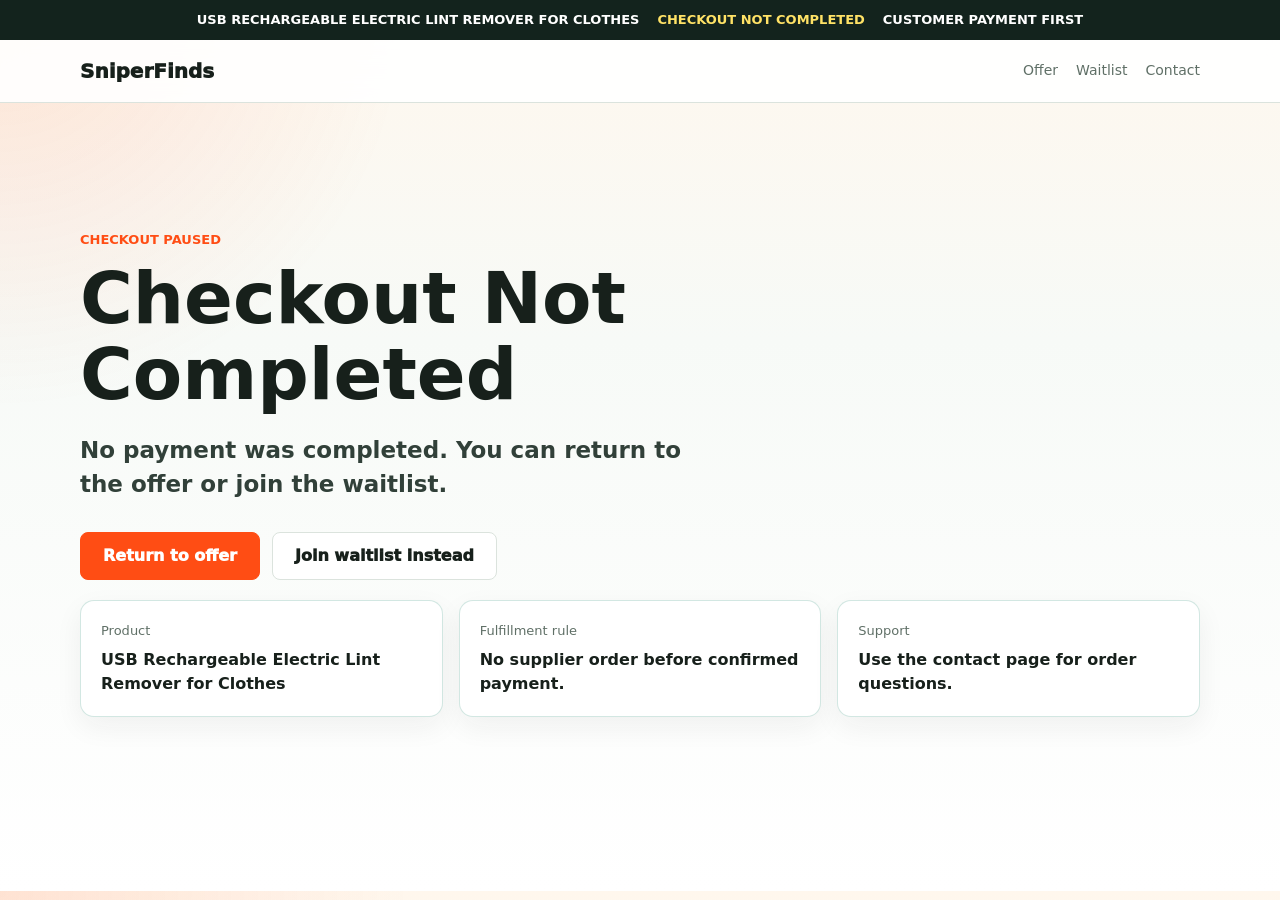
==== cancel.html @ 0b881c3d "Update generated storefront" ====
<!doctype html>
<html lang="en">
<head>
  <meta charset="utf-8">
  <meta name="viewport" content="width=device-width, initial-scale=1">
  <title>Checkout Not Completed | SniperFinds</title>
  <meta name="description" content="No payment was completed. You can return to the offer or join the waitlist.">
  <link rel="stylesheet" href="styles.css">
</head>
<body>
  <div class="promo-bar">
    <span>USB Rechargeable Electric Lint Remover for Clothes</span>
    <strong>Checkout Not Completed</strong>
    <span>Customer payment first</span>
  </div>
  <header class="topbar">
    <a class="brand" href="index.html">SniperFinds</a>
    <nav aria-label="Primary">
      <a href="index.html#offer">Offer</a>
      <a href="waitlist.html">Waitlist</a>
      <a href="contact.html">Contact</a>
    </nav>
  </header>
  <main>
    <section class="status-page">
      <p class="eyebrow">Checkout paused</p>
      <h1>Checkout Not Completed</h1>
      <p class="lead">No payment was completed. You can return to the offer or join the waitlist.</p>
      <div class="hero-actions">
        <a class="button primary" href="index.html#offer" data-track="cancel_primary">Return to offer</a>
        <a class="button secondary" href="waitlist.html">Join waitlist instead</a>
      </div>
      <div class="proof-band">
        <div>
          <span class="metric-label">Product</span>
          <strong>USB Rechargeable Electric Lint Remover for Clothes</strong>
        </div>
        <div>
          <span class="metric-label">Fulfillment rule</span>
          <strong>No supplier order before confirmed payment.</strong>
        </div>
        <div>
          <span class="metric-label">Support</span>
          <strong>Use the contact page for order questions.</strong>
        </div>
      </div>
    </section>
  </main>
  <script src="tracking.js"></script>
</body>
</html>
---- styles.css ----
:root {
  --ink: #17201b;
  --muted: #607067;
  --line: #dbe3dd;
  --paper: #f7faf7;
  --panel: #ffffff;
  --accent: #ff4d14;
  --green: #08785f;
  --accent-ink: #ffffff;
  --warm: #e6b84b;
  --soft: #eaf4ee;
  --dark: #13231d;
}

* { box-sizing: border-box; }

body {
  margin: 0;
  color: var(--ink);
  background:
    radial-gradient(circle at top left, rgba(255, 77, 20, 0.12), transparent 32vw),
    linear-gradient(180deg, #fff7ed 0, #f7faf7 38%, #ffffff 100%);
  font-family: Inter, ui-sans-serif, system-ui, -apple-system, BlinkMacSystemFont, "Segoe UI", sans-serif;
  line-height: 1.5;
}

a { color: inherit; }

.promo-bar {
  display: flex;
  justify-content: center;
  gap: 18px;
  padding: 10px 16px;
  background: var(--dark);
  color: #fff;
  font-size: 13px;
  font-weight: 900;
  text-transform: uppercase;
  overflow: hidden;
}

.promo-bar strong {
  color: #ffe266;
}

.topbar {
  position: sticky;
  top: 0;
  z-index: 10;
  display: flex;
  align-items: center;
  justify-content: space-between;
  gap: 24px;
  padding: 16px max(20px, calc((100vw - 1120px) / 2));
  background: rgba(255, 255, 255, 0.9);
  border-bottom: 1px solid var(--line);
  backdrop-filter: blur(12px);
}

.brand {
  font-weight: 950;
  font-size: 20px;
  text-decoration: none;
}

nav {
  display: flex;
  gap: 18px;
  color: var(--muted);
  font-size: 14px;
}

nav a { text-decoration: none; }

main {
  width: min(1120px, calc(100vw - 32px));
  margin: 0 auto;
}

.hero {
  min-height: calc(100vh - 112px);
  display: grid;
  grid-template-columns: minmax(0, 0.88fr) minmax(430px, 1.12fr);
  align-items: center;
  gap: 34px;
  padding: 34px 0 22px;
}

.eyebrow {
  margin: 0 0 12px;
  color: var(--accent);
  font-size: 13px;
  font-weight: 800;
  letter-spacing: 0;
  text-transform: uppercase;
}

h1, h2 { line-height: 1.05; letter-spacing: 0; }
h1 { margin: 0; font-size: clamp(40px, 6vw, 72px); max-width: 760px; }
h2 { margin: 0 0 16px; font-size: 32px; }

.lead {
  max-width: 650px;
  margin: 20px 0 0;
  color: #314039;
  font-size: 23px;
  font-weight: 750;
}

.price-line {
  display: flex;
  align-items: baseline;
  gap: 12px;
  margin-top: 24px;
}

.price-line span {
  font-size: 44px;
  font-weight: 900;
}

.price-line small {
  color: var(--accent);
  font-weight: 800;
}

.hero-actions {
  display: flex;
  flex-wrap: wrap;
  gap: 12px;
  margin-top: 30px;
}

.button {
  display: inline-flex;
  align-items: center;
  justify-content: center;
  min-height: 48px;
  padding: 0 22px;
  border: 1px solid var(--line);
  border-radius: 8px;
  font-weight: 950;
  text-decoration: none;
}

.button.primary {
  border-color: var(--accent);
  background: var(--accent);
  color: var(--accent-ink);
}

.button.primary:hover { transform: translateY(-1px); }
.button.secondary { background: var(--panel); }

.hero-bullets {
  display: grid;
  gap: 8px;
  margin: 22px 0 0;
  padding: 0;
  color: #314039;
  list-style: none;
  font-weight: 750;
}

.hero-bullets li::before {
  content: "✓";
  color: var(--green);
  font-weight: 900;
  margin-right: 8px;
}

.trust-strip {
  display: flex;
  flex-wrap: wrap;
  gap: 8px;
  margin-top: 22px;
}

.trust-strip span {
  padding: 8px 10px;
  border: 1px solid var(--line);
  border-radius: 8px;
  background: var(--panel);
  color: #314039;
  font-size: 13px;
  font-weight: 900;
  text-transform: uppercase;
}

.hero-media {
  position: relative;
  min-height: 620px;
  display: grid;
  place-items: center;
  border: 1px solid rgba(255, 77, 20, 0.22);
  background: #fff;
  border-radius: 18px;
  overflow: hidden;
  box-shadow: 0 28px 90px rgba(30, 35, 31, 0.18);
}

.media-note {
  position: absolute;
  left: 18px;
  right: 18px;
  bottom: 18px;
  padding: 14px 16px;
  border: 1px solid rgba(255,255,255,0.8);
  border-radius: 8px;
  background: rgba(255,255,255,0.88);
  font-weight: 900;
}

.discount-badge {
  position: absolute;
  top: 18px;
  right: 18px;
  display: grid;
  place-items: center;
  width: 104px;
  height: 104px;
  border-radius: 50%;
  background: #ff4d14;
  color: #fff;
  box-shadow: 0 18px 44px rgba(255, 77, 20, 0.38);
  transform: rotate(8deg);
}

.discount-badge span {
  font-size: 12px;
  font-weight: 900;
  text-transform: uppercase;
}

.discount-badge strong {
  margin-top: -14px;
  font-size: 34px;
  line-height: 1;
}

.asset-note {
  grid-column: 2;
  margin: -42px 0 0;
  color: var(--muted);
  font-size: 12px;
}

.hero-media img {
  width: 100%;
  height: 100%;
  object-fit: cover;
}

.image-gallery {
  display: grid;
  grid-template-columns: 1.25fr 0.9fr 0.9fr;
  gap: 14px;
  padding: 12px 0 34px;
}

.image-gallery figure {
  position: relative;
  min-height: 260px;
  margin: 0;
  border-radius: 16px;
  overflow: hidden;
  background: #fff;
  box-shadow: 0 14px 40px rgba(30, 35, 31, 0.11);
}

.image-gallery figure:first-child {
  min-height: 360px;
}

.image-gallery img {
  width: 100%;
  height: 100%;
  display: block;
  object-fit: cover;
}

.image-gallery figcaption {
  position: absolute;
  left: 12px;
  bottom: 12px;
  padding: 8px 10px;
  border-radius: 999px;
  background: rgba(19, 35, 29, 0.82);
  color: #fff;
  font-size: 12px;
  font-weight: 900;
}

.product-visual-fallback {
  width: min(360px, 78vw);
  aspect-ratio: 3 / 4;
  display: grid;
  grid-template-columns: 1fr 1fr;
  align-items: stretch;
  border: 1px solid var(--line);
  background: var(--panel);
}

.product-visual-fallback span,
.product-visual-fallback strong {
  display: grid;
  place-items: center;
  font-size: 28px;
}

.product-visual-fallback span {
  color: var(--muted);
  background: repeating-linear-gradient(45deg, #e8edf4, #e8edf4 8px, #d6dde8 8px, #d6dde8 16px);
}

.product-visual-fallback strong {
  color: #0c4d3f;
  background: #e8f8f2;
}

.proof-band {
  display: grid;
  grid-template-columns: repeat(3, 1fr);
  gap: 16px;
  padding: 20px 0 46px;
}

.how-it-works {
  padding: 64px 0;
  border-top: 1px solid var(--line);
}

.steps {
  display: grid;
  grid-template-columns: repeat(3, 1fr);
  gap: 16px;
}

.steps div {
  padding: 20px;
  border: 1px solid var(--line);
  border-radius: 8px;
  background: var(--panel);
}

.steps span {
  display: inline-grid;
  place-items: center;
  width: 34px;
  height: 34px;
  margin-bottom: 18px;
  border-radius: 50%;
  background: var(--accent);
  color: var(--accent-ink);
  font-weight: 900;
}

.steps h2 {
  font-size: 24px;
}

.steps p {
  color: var(--muted);
}

.proof-band div,
.offer,
.faq details {
  border: 1px solid rgba(8, 120, 95, 0.18);
  background: var(--panel);
  border-radius: 14px;
}

.proof-band div {
  padding: 20px;
  box-shadow: 0 10px 28px rgba(30, 35, 31, 0.06);
}
.metric-label { display: block; color: var(--muted); font-size: 13px; margin-bottom: 8px; }

.content-grid {
  display: grid;
  grid-template-columns: 1fr 420px;
  gap: 48px;
  padding: 64px 0;
  border-top: 1px solid var(--line);
}

.content-grid p { color: var(--muted); font-size: 18px; }

.feature-list {
  margin: 0;
  padding: 0;
  list-style: none;
  display: grid;
  gap: 12px;
}

.feature-list li {
  padding: 16px 18px;
  border-left: 5px solid var(--accent);
  border-radius: 10px;
  background: #fffaf0;
  font-weight: 800;
}

.trust-panel {
  display: grid;
  grid-template-columns: minmax(0, 0.86fr) minmax(360px, 1.14fr);
  gap: 32px;
  padding: 56px 0;
  border-top: 1px solid var(--line);
}

.trust-panel p {
  color: var(--muted);
  font-size: 18px;
}

.unit-economics,
.quality-grid {
  display: grid;
  gap: 14px;
}

.unit-economics {
  grid-template-columns: repeat(2, minmax(0, 1fr));
}

.unit-economics div,
.quality-grid div {
  padding: 18px;
  border: 1px solid var(--line);
  border-radius: 8px;
  background: var(--panel);
}

.unit-economics span,
.quality-grid span {
  display: block;
  margin-bottom: 8px;
  color: var(--muted);
  font-size: 12px;
  font-weight: 900;
  text-transform: uppercase;
}

.unit-economics strong,
.quality-grid strong {
  display: block;
  font-size: 20px;
  line-height: 1.2;
}

.quality-grid {
  grid-template-columns: repeat(3, 1fr);
  padding: 0 0 56px;
}

.quality-grid p {
  margin: 10px 0 0;
  color: var(--muted);
}

.offer {
  display: flex;
  align-items: center;
  justify-content: space-between;
  gap: 24px;
  padding: 32px;
  margin: 28px 0 64px;
  background: linear-gradient(135deg, #13231d, #255244);
  color: #fff;
}

.offer p { color: rgba(255,255,255,0.76); margin: 0; max-width: 640px; }
.offer h2 { font-size: 46px; }
.offer s { color: rgba(255,255,255,0.52); font-size: 26px; }

.comparison {
  display: grid;
  grid-template-columns: 0.8fr 1.2fr;
  gap: 24px;
  padding: 56px 0;
  border-top: 1px solid var(--line);
}

.comparison-grid {
  display: grid;
  grid-template-columns: 1fr 1fr;
  gap: 16px;
}

.comparison-grid div {
  padding: 20px;
  border: 1px solid var(--line);
  border-radius: 8px;
  background: var(--panel);
}

.comparison-grid span {
  display: block;
  margin-bottom: 8px;
  color: var(--muted);
  font-size: 13px;
  font-weight: 800;
  text-transform: uppercase;
}

.faq {
  padding: 0 0 72px;
}

.faq details {
  padding: 18px 20px;
  margin-top: 12px;
}

.faq summary { cursor: pointer; font-weight: 800; }
.faq p { color: var(--muted); }

.waitlist-layout {
  min-height: calc(100vh - 72px);
  display: grid;
  grid-template-columns: minmax(0, 1fr) minmax(320px, 440px);
  align-items: center;
  gap: 48px;
  padding: 56px 0;
}

.status-page {
  min-height: calc(100vh - 112px);
  display: grid;
  align-content: center;
  padding: 72px 0;
}

.waitlist-proof {
  margin-top: 28px;
  padding: 18px;
  border: 1px solid var(--line);
  border-radius: 8px;
  background: var(--panel);
}

.waitlist-proof span {
  display: block;
  color: var(--muted);
  font-size: 13px;
  margin-bottom: 8px;
}

.waitlist-form {
  display: grid;
  gap: 16px;
  padding: 22px;
  border: 1px solid var(--line);
  border-radius: 8px;
  background: var(--panel);
}

.waitlist-form label {
  display: grid;
  gap: 8px;
  color: var(--ink);
  font-weight: 800;
}

.waitlist-form input,
.waitlist-form select,
.waitlist-form textarea {
  width: 100%;
  min-height: 44px;
  border: 1px solid var(--line);
  border-radius: 8px;
  padding: 10px 12px;
  color: var(--ink);
  background: #fff;
  font: inherit;
}

.waitlist-form textarea { resize: vertical; }
.form-note, .form-success { margin: 0; color: var(--muted); font-size: 14px; }
.form-success { color: var(--accent); font-weight: 800; }

footer {
  display: flex;
  justify-content: space-between;
  gap: 16px;
  padding: 24px max(20px, calc((100vw - 1120px) / 2));
  color: var(--muted);
  border-top: 1px solid var(--line);
  font-size: 14px;
}

.sticky-cta {
  position: fixed;
  left: 50%;
  bottom: 16px;
  z-index: 20;
  display: none;
  align-items: center;
  justify-content: space-between;
  gap: 14px;
  width: min(520px, calc(100vw - 24px));
  padding: 10px;
  border: 1px solid var(--line);
  border-radius: 8px;
  background: rgba(255,255,255,0.94);
  box-shadow: 0 18px 50px rgba(23, 32, 27, 0.16);
  transform: translateX(-50%);
}

.sticky-cta span {
  padding-left: 8px;
  font-weight: 900;
}

@media (max-width: 860px) {
  .topbar { align-items: flex-start; }
  .promo-bar { justify-content: flex-start; overflow-x: auto; }
  nav { display: none; }
  .hero { grid-template-columns: 1fr; gap: 28px; min-height: auto; }
  h1 { font-size: 42px; }
  .lead { font-size: 18px; }
  .hero-media { min-height: 380px; }
  .discount-badge { width: 82px; height: 82px; }
  .discount-badge strong { font-size: 27px; }
  .asset-note { grid-column: auto; margin: -18px 0 0; }
  .proof-band,
  .image-gallery,
  .content-grid,
  .trust-panel,
  .unit-economics,
  .quality-grid,
  .steps,
  .comparison,
  .comparison-grid,
  .waitlist-layout { grid-template-columns: 1fr; }
  .offer { align-items: flex-start; flex-direction: column; }
  .sticky-cta { display: flex; }
  footer { flex-direction: column; }
}
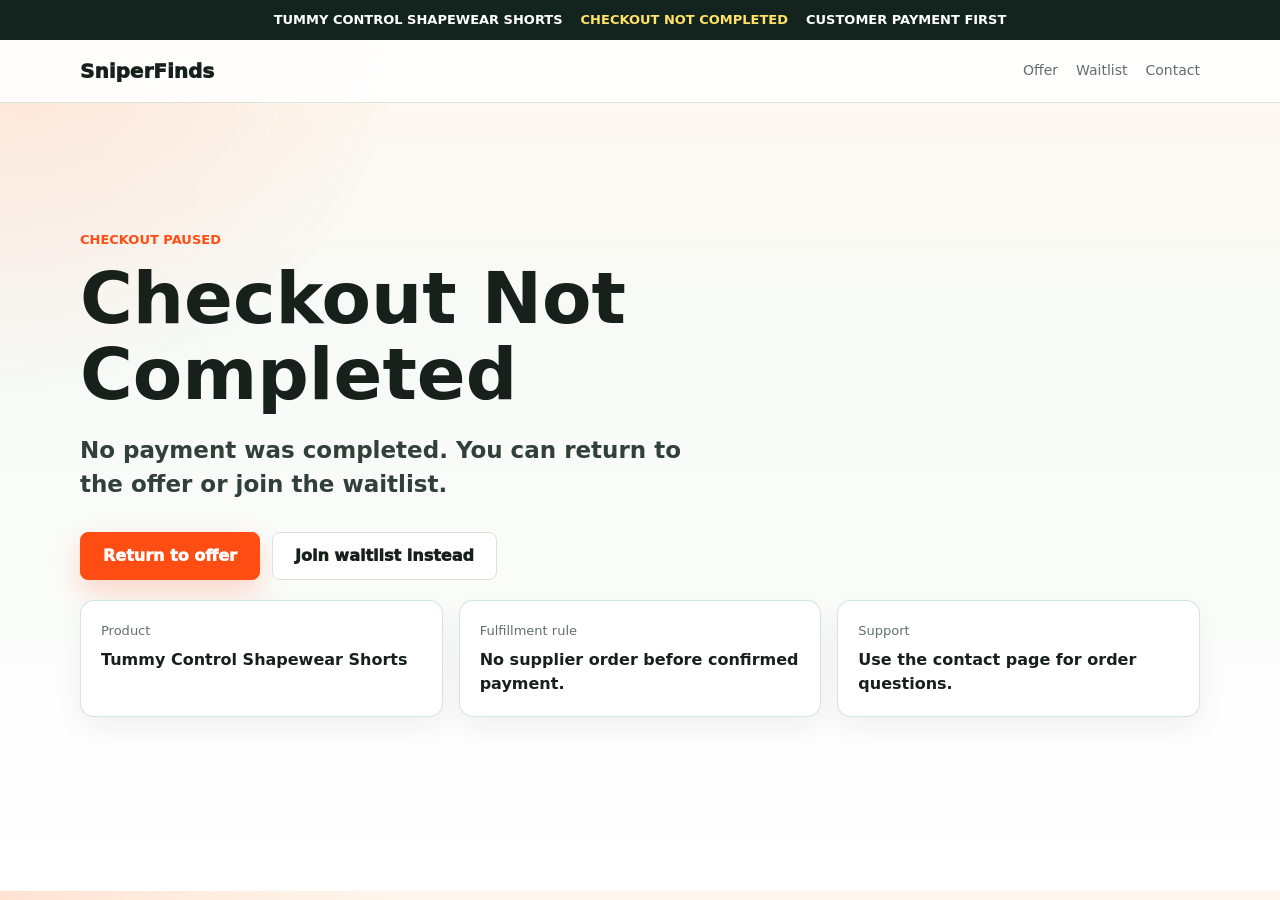
==== commit 34df9aeb: "Update generated storefront" ====
--- a/cancel.html
+++ b/cancel.html
@@ -9,7 +9,7 @@
 </head>
 <body>
   <div class="promo-bar">
-    <span>USB Rechargeable Electric Lint Remover for Clothes</span>
+    <span>Tummy Control Shapewear Shorts</span>
     <strong>Checkout Not Completed</strong>
     <span>Customer payment first</span>
   </div>
@@ -33,7 +33,7 @@
       <div class="proof-band">
         <div>
           <span class="metric-label">Product</span>
-          <strong>USB Rechargeable Electric Lint Remover for Clothes</strong>
+          <strong>Tummy Control Shapewear Shorts</strong>
         </div>
         <div>
           <span class="metric-label">Fulfillment rule</span>
--- a/styles.css
+++ b/styles.css
@@ -142,15 +142,17 @@
   border-radius: 8px;
   font-weight: 950;
   text-decoration: none;
+  transition: transform 160ms ease, box-shadow 160ms ease, background 160ms ease;
 }
 
 .button.primary {
   border-color: var(--accent);
   background: var(--accent);
   color: var(--accent-ink);
-}
-
-.button.primary:hover { transform: translateY(-1px); }
+  box-shadow: 0 12px 28px rgba(255, 77, 20, 0.22);
+}
+
+.button.primary:hover { transform: translateY(-2px); box-shadow: 0 16px 36px rgba(255, 77, 20, 0.3); }
 .button.secondary { background: var(--panel); }
 
 .hero-bullets {
@@ -198,6 +200,14 @@
   border-radius: 18px;
   overflow: hidden;
   box-shadow: 0 28px 90px rgba(30, 35, 31, 0.18);
+}
+
+.hero-media::after {
+  content: "";
+  position: absolute;
+  inset: 0;
+  pointer-events: none;
+  background: linear-gradient(180deg, transparent 55%, rgba(0,0,0,0.18));
 }
 
 .media-note {
@@ -267,6 +277,12 @@
   overflow: hidden;
   background: #fff;
   box-shadow: 0 14px 40px rgba(30, 35, 31, 0.11);
+  transition: transform 180ms ease, box-shadow 180ms ease;
+}
+
+.image-gallery figure:hover {
+  transform: translateY(-3px);
+  box-shadow: 0 18px 48px rgba(30, 35, 31, 0.16);
 }
 
 .image-gallery figure:first-child {
@@ -378,6 +394,67 @@
 }
 .metric-label { display: block; color: var(--muted); font-size: 13px; margin-bottom: 8px; }
 
+.signal-panel {
+  display: grid;
+  grid-template-columns: minmax(0, 0.8fr) minmax(360px, 1.2fr);
+  gap: 24px;
+  padding: 56px 0;
+  border-top: 1px solid var(--line);
+}
+
+.signal-panel p {
+  color: var(--muted);
+  font-size: 18px;
+}
+
+.signal-stats {
+  display: grid;
+  grid-template-columns: repeat(3, 1fr);
+  gap: 12px;
+}
+
+.signal-stats div,
+.review-strip article {
+  padding: 18px;
+  border: 1px solid rgba(8, 120, 95, 0.18);
+  border-radius: 14px;
+  background: #fff;
+  box-shadow: 0 10px 28px rgba(30, 35, 31, 0.06);
+}
+
+.signal-stats span,
+.review-strip span {
+  display: block;
+  color: var(--muted);
+  font-size: 12px;
+  font-weight: 900;
+  text-transform: uppercase;
+}
+
+.signal-stats strong {
+  display: block;
+  margin-top: 8px;
+  font-size: 28px;
+}
+
+.review-strip {
+  grid-column: 1 / -1;
+  display: grid;
+  grid-template-columns: repeat(3, 1fr);
+  gap: 12px;
+}
+
+.review-strip p {
+  margin: 0 0 12px;
+  color: #314039;
+  font-size: 16px;
+  font-weight: 750;
+}
+
+.review-strip .empty-review {
+  grid-column: 1 / -1;
+}
+
 .content-grid {
   display: grid;
   grid-template-columns: 1fr 420px;
@@ -526,6 +603,113 @@
   align-items: center;
   gap: 48px;
   padding: 56px 0;
+}
+
+.collection-hero {
+  padding: 56px 0 28px;
+}
+
+.collection-grid {
+  display: grid;
+  gap: 18px;
+  padding: 0 0 72px;
+}
+
+.collection-card {
+  display: grid;
+  grid-template-columns: minmax(280px, 0.85fr) minmax(0, 1.15fr);
+  gap: 22px;
+  padding: 18px;
+  border: 1px solid rgba(8, 120, 95, 0.18);
+  border-radius: 14px;
+  background: #fff;
+  box-shadow: 0 16px 44px rgba(30, 35, 31, 0.08);
+}
+
+.collection-image {
+  position: relative;
+  min-height: 330px;
+  display: block;
+  border-radius: 12px;
+  overflow: hidden;
+  background: var(--paper);
+}
+
+.collection-image img {
+  width: 100%;
+  height: 100%;
+  display: block;
+  object-fit: cover;
+}
+
+.collection-image strong {
+  position: absolute;
+  top: 12px;
+  right: 12px;
+  display: grid;
+  place-items: center;
+  width: 48px;
+  height: 48px;
+  border-radius: 50%;
+  background: var(--accent);
+  color: #fff;
+  box-shadow: 0 14px 34px rgba(255, 77, 20, 0.28);
+}
+
+.collection-copy {
+  display: grid;
+  align-content: center;
+  gap: 14px;
+  padding: 8px 8px 8px 0;
+}
+
+.collection-copy p {
+  margin: 0;
+  color: var(--muted);
+  font-size: 17px;
+}
+
+.collection-tags {
+  display: flex;
+  flex-wrap: wrap;
+  gap: 8px;
+}
+
+.collection-tags span {
+  padding: 7px 9px;
+  border-radius: 8px;
+  background: var(--soft);
+  color: var(--green);
+  font-size: 12px;
+  font-weight: 900;
+  text-transform: uppercase;
+}
+
+.collection-stats {
+  display: grid;
+  grid-template-columns: repeat(3, 1fr);
+  gap: 10px;
+}
+
+.collection-stats div {
+  padding: 14px;
+  border: 1px solid var(--line);
+  border-radius: 8px;
+  background: var(--paper);
+}
+
+.collection-stats span,
+.collection-stats small {
+  display: block;
+  color: var(--muted);
+  font-size: 12px;
+  font-weight: 800;
+}
+
+.collection-stats strong {
+  display: block;
+  margin: 4px 0;
+  font-size: 22px;
 }
 
 .status-page {
@@ -605,7 +789,7 @@
   width: min(520px, calc(100vw - 24px));
   padding: 10px;
   border: 1px solid var(--line);
-  border-radius: 8px;
+  border-radius: 10px;
   background: rgba(255,255,255,0.94);
   box-shadow: 0 18px 50px rgba(23, 32, 27, 0.16);
   transform: translateX(-50%);
@@ -614,6 +798,128 @@
 .sticky-cta span {
   padding-left: 8px;
   font-weight: 900;
+  font-size: 18px;
+}
+
+.board-hero {
+  padding: 56px 0 28px;
+}
+
+.board-summary {
+  display: grid;
+  grid-template-columns: 0.8fr 1.6fr 0.8fr;
+  gap: 12px;
+  margin-top: 28px;
+}
+
+.board-summary div,
+.trend-card {
+  border: 1px solid rgba(8, 120, 95, 0.18);
+  border-radius: 14px;
+  background: #fff;
+  box-shadow: 0 16px 44px rgba(30, 35, 31, 0.08);
+}
+
+.board-summary div {
+  padding: 18px;
+}
+
+.board-summary span,
+.trend-stats span,
+.trend-verdict span {
+  display: block;
+  color: var(--muted);
+  font-size: 12px;
+  font-weight: 900;
+  text-transform: uppercase;
+}
+
+.board-summary strong {
+  display: block;
+  margin-top: 8px;
+  font-size: 24px;
+}
+
+.trend-board {
+  display: grid;
+  gap: 16px;
+  padding: 24px 0 64px;
+}
+
+.trend-card {
+  position: relative;
+  display: grid;
+  grid-template-columns: minmax(0, 1fr);
+  gap: 16px;
+  padding: 24px;
+}
+
+.trend-rank {
+  position: absolute;
+  top: 18px;
+  right: 18px;
+  color: var(--accent);
+  font-size: 30px;
+  font-weight: 950;
+}
+
+.trend-card h2 {
+  max-width: 820px;
+  padding-right: 72px;
+}
+
+.trend-card p {
+  max-width: 820px;
+  color: #314039;
+  font-weight: 700;
+}
+
+.trend-tags {
+  display: flex;
+  flex-wrap: wrap;
+  gap: 8px;
+}
+
+.trend-tags span {
+  padding: 7px 9px;
+  border-radius: 8px;
+  background: var(--soft);
+  color: var(--green);
+  font-size: 12px;
+  font-weight: 900;
+  text-transform: uppercase;
+}
+
+.trend-stats {
+  display: grid;
+  grid-template-columns: repeat(6, 1fr);
+  gap: 10px;
+}
+
+.trend-stats div {
+  padding: 14px;
+  border: 1px solid var(--line);
+  border-radius: 8px;
+  background: var(--paper);
+}
+
+.trend-stats strong {
+  display: block;
+  margin-top: 6px;
+  font-size: 21px;
+}
+
+.trend-verdict {
+  display: flex;
+  align-items: center;
+  justify-content: space-between;
+  gap: 16px;
+  padding-top: 14px;
+  border-top: 1px solid var(--line);
+}
+
+.trend-verdict strong {
+  color: var(--green);
 }
 
 @media (max-width: 860px) {
@@ -629,6 +935,9 @@
   .asset-note { grid-column: auto; margin: -18px 0 0; }
   .proof-band,
   .image-gallery,
+  .signal-panel,
+  .signal-stats,
+  .review-strip,
   .content-grid,
   .trust-panel,
   .unit-economics,
@@ -636,7 +945,16 @@
   .steps,
   .comparison,
   .comparison-grid,
+  .collection-card,
+  .collection-stats,
+  .board-summary,
+  .trend-stats,
   .waitlist-layout { grid-template-columns: 1fr; }
+  .collection-copy { padding: 0; }
+  .collection-image { min-height: 260px; }
+  .trend-rank { position: static; }
+  .trend-card h2 { padding-right: 0; }
+  .trend-verdict { align-items: flex-start; flex-direction: column; }
   .offer { align-items: flex-start; flex-direction: column; }
   .sticky-cta { display: flex; }
   footer { flex-direction: column; }
